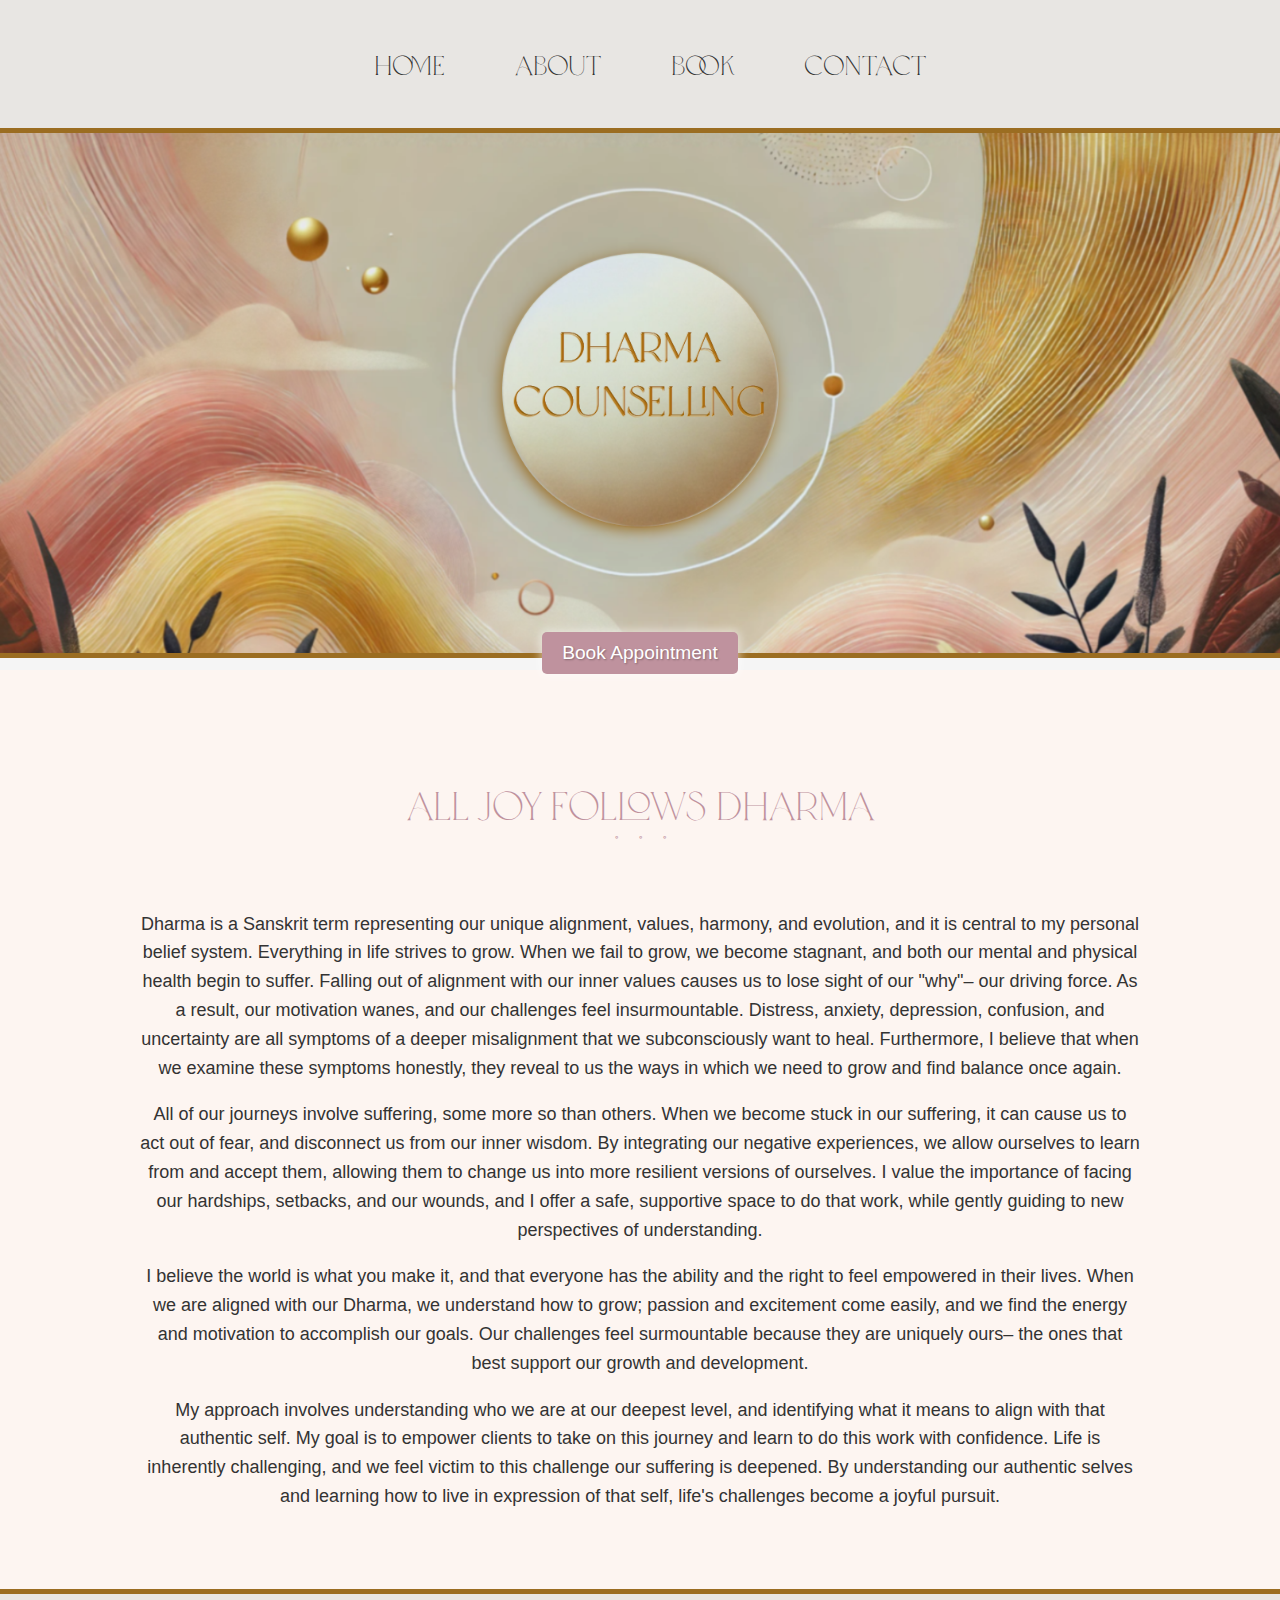
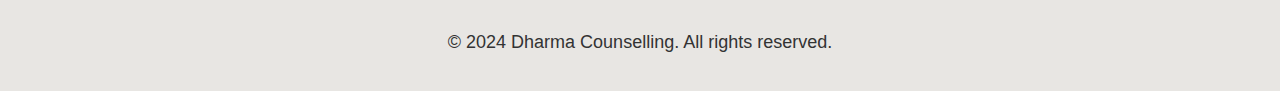
==== index.html @ e4a10d36 "initiall commit" ====
<!DOCTYPE html>
<html lang="en">
<head>
  <meta charset="UTF-8">
  <meta name="viewport" content="width=device-width, initial-scale=1.0">
  <title>Home | Dharma Counselling</title>
  <link rel="stylesheet" href="styles.css">
</head>
<body>
  <header>
    <nav>
      <ul class="nav-list">
        <li><a href="index.html">Home</a></li>
        <li><a href="about.html">About</a></li>
        <li><a href="book-appointment.html">Book</a></li>
        <li><a href="contact.html" class="tokyo-dreams-plain">Contact</a></li>
      </ul>
    </nav>
  </header>

<section id="home">
  <div class="hero home-hero">
    <a href="https://app.acuityscheduling.com/schedule.php?owner=33769874&ref=booking_button" target="_blank" class="btn">Book Appointment</a>
  </div>
</section>

<section id="info">
  <div class="info-content">
    <h2 id='info-header'>
      <span class="main-title">All Joy Follows <span class="tokyo-dreams-plain">Dharma</span></span><br/>
      <span class="decorative-line">˚˚˚</span>
    </h2>
    <p>Dharma is a Sanskrit term representing our unique alignment, values, harmony, and evolution, and it is central to my personal belief system. Everything in life strives to grow. When we fail to grow, we become stagnant, and both our mental and physical health begin to suffer. Falling out of alignment with our inner values causes us to lose sight of our "why"–  our driving force. As a result, our motivation wanes, and our challenges feel insurmountable. Distress, anxiety, depression, confusion, and uncertainty are all symptoms of a deeper misalignment that we subconsciously want to heal. Furthermore, I believe that when we examine these symptoms honestly, they reveal to us the ways in which we need to grow and find balance once again.</p>

    <p>All of our journeys involve suffering, some more so than others. When we become stuck in our suffering, it can cause us to act out of fear, and disconnect us from our inner wisdom. By integrating our negative experiences, we allow ourselves to learn from and accept them, allowing them to change us into more resilient versions of ourselves. I value the importance of facing our hardships, setbacks, and our wounds, and I offer a safe, supportive space to do that work, while gently guiding to new perspectives of understanding.</p>

    <p>I believe the world is what you make it, and that everyone has the ability and the right to feel empowered in their lives. When we are aligned with our Dharma, we understand how to grow; passion and excitement come easily, and we find the energy and motivation to accomplish our goals. Our challenges feel surmountable because they are uniquely ours– the ones that best support our growth and development.</p>

    <p>My approach involves understanding who we are at our deepest level, and identifying what it means to align with that authentic self. My goal is to empower clients to take on this journey and learn to do this work with confidence. Life is inherently challenging, and we feel victim to this challenge our suffering is deepened. By understanding our authentic selves and learning how to live in expression of that self, life's challenges become a joyful pursuit.</p>
  </div>
</section>

<footer>
  <p>&copy; 2024 Dharma Counselling. All rights reserved.</p>
</footer>
</body>
</html>
---- styles.css ----
/* General Styles */
@font-face {
    font-family: 'Tokyo Dreams';
    src: url('fonts/Tokyo-Dreams/WOFF - For use with web license/TokyoDreams-Regular.woff') format('woff');
    font-weight: normal;
    font-style: normal;
}

@font-face {
    font-family: 'Tokyo Dreams Plain';
    src: url('fonts/Tokyo-Dreams/WOFF - For use with web license/TokyoDreamsPlain-Regular.woff') format('woff');
    font-weight: normal;
    font-style: normal;
}

.tokyo-dreams-plain {
    font-family: 'Tokyo Dreams Plain', sans-serif;
  }

html {
    font-size: 100%; /* Base font size */
}

body {
    font-family: 'Arial', sans-serif;
    background-color: #f5f5f5;
    margin: 0;
    padding: 0;
    color: #333;
    font-size: 1rem;
}

header {
    background-color: #e8e6e3; 
    padding: 20px;
    text-align: center;
}

nav ul {
    list-style: none;
    padding: 0;
    display: flex;
    justify-content: center;
}

nav ul li {
    margin: 0 20px; /* Increased spacing between nav items */
}

nav ul li a {
    text-decoration: none;
    color: #333;
    font-family: 'Tokyo Dreams', 'Arial', sans-serif;
    font-size: 1.7rem;
    padding: 10px 15px; 
    display: inline-block;
    position: relative; /* Needed for the hover underline effect */
}

nav ul li a:hover {
    color: #333; /* Keep the same text color on hover */
}

nav ul li a::after {
    content: '';
    position: absolute;
    width: 0;
    height: 2px; /* Adjust thickness of the underline */
    left: 0;
    bottom: 0;
    background-color: #9B6D21;
    transition: width 0.3s ease; 
}

nav ul li a:hover::after {
    width: 100%; /* Expand the underline to full width on hover */
}

.nav-list {
    display: flex;
    list-style-type: none;
    padding: 0;
  }
  
  .nav-list li {
    margin-right: 20px; /* Adjust this value to increase or decrease spacing */
  }
  
  .nav-list li:last-child {
    margin-right: 0; /* Remove margin from the last item */
  }
  
  .nav-list a {
    text-decoration: none;
    padding: 10px 15px; /* Add padding around the links for larger click areas */
  }

#home-header {
    font-family: 'Tokyo Dreams Plain', 'Arial', sans-serif;
    font-size: 3.5rem;
}

.home-hero {
    background-image: url('images/home_background_text_glow.png');
    background-size: cover;
    background-position: center;
    height: 30vh; 
    display: flex;
    flex-direction: column;
    justify-content: center;
    align-items: center;
    color: white;
    text-align: center;
    padding: 0 20px;
    border-top: 5px solid #9B6D21;
    border-bottom: 5px solid #9B6D21;
    position: relative; /* Set position relative to allow absolute positioning for the button */
}

.home-hero .btn {
    position: absolute;
    bottom: -4%; /* Align the button to the bottom */
    margin: 0 auto;
    font-size: 1.2rem;
}

.hero {
    background-color: #fdf5f1;
    padding: 100px 20px;
    text-align: center;
}

.hero h1 {
    font-size: 48px;
    color: #bf929e;
}

.btn {
    background-color: #bf929e;
    color: white;
    padding: 10px 20px;
    text-decoration: none;
    border-radius: 5px;
    margin-top: 20px;
    box-shadow: 0 0 10px 2px rgba(255, 255, 255, 0.5); 
    text-shadow: 1px 1px 2px rgba(0, 0, 0, 0.3);
}

.btn:hover {
    background-color: #d7a5b3;
}

/* About Section */
#about {
    padding: 50px 20px;
    background-color: #ffffff;
    text-align: center;
}

#about h2 {
    color: #bf929e;
}

#info {
    background-color: #fdf5f1;
    padding: 0px 20px;
    text-align: center;
}

#info-header {
    font-family: 'Tokyo Dreams', 'Arial', sans-serif;
    font-size: 2.5rem;
    font-weight: normal;
    margin-top: 5%;
}

.info-content {
    max-width: 800px; 
    margin: 0 auto; /* This centers the content horizontally */
    font-family: 'Avenir', 'Arial', sans-serif;
}

.info-content h2 {
    color: #bf929e;
    font-size: 32px;
}

.info-content p {
    color: #333;
    font-size: 18px;
    line-height: 1.6;
}

footer {
    background-color: #e8e6e3;
    padding: 20px;
    text-align: center;
    border-top: 5px solid #9B6D21;
}

/* Media query for tablets and larger screens */
@media (min-width: 768px) {
    nav ul {
      flex-direction: row;
    }
  
    .home-hero {
      height: 40vh; /* Adjust height for larger screens */
    }
  
    .info-content {
      padding: 40px;
      max-width: 800px;
      margin: 0 auto;
    }
}

/* Media query for desktops and larger screens */
@media (min-width: 1024px) {
    body {
      font-size: 1.125rem; /* Increase base font size */
    }
  
    .hero {
      padding: 80px 20px;
    }
  
    .info-content {
      padding: 60px;
      max-width: 1000px;
      margin-top: 1%;
    }
}

/* Media query for mobile screens */
@media (max-width: 767px) {
    nav ul {
        flex-direction: column;
        align-items: center;
    }

    nav ul li {
        margin: 10px 0; /* Adjust spacing for vertical layout */
    }

    nav ul li a {
        font-size: 1.5rem; /* Adjust font size for smaller screens */
    }
}
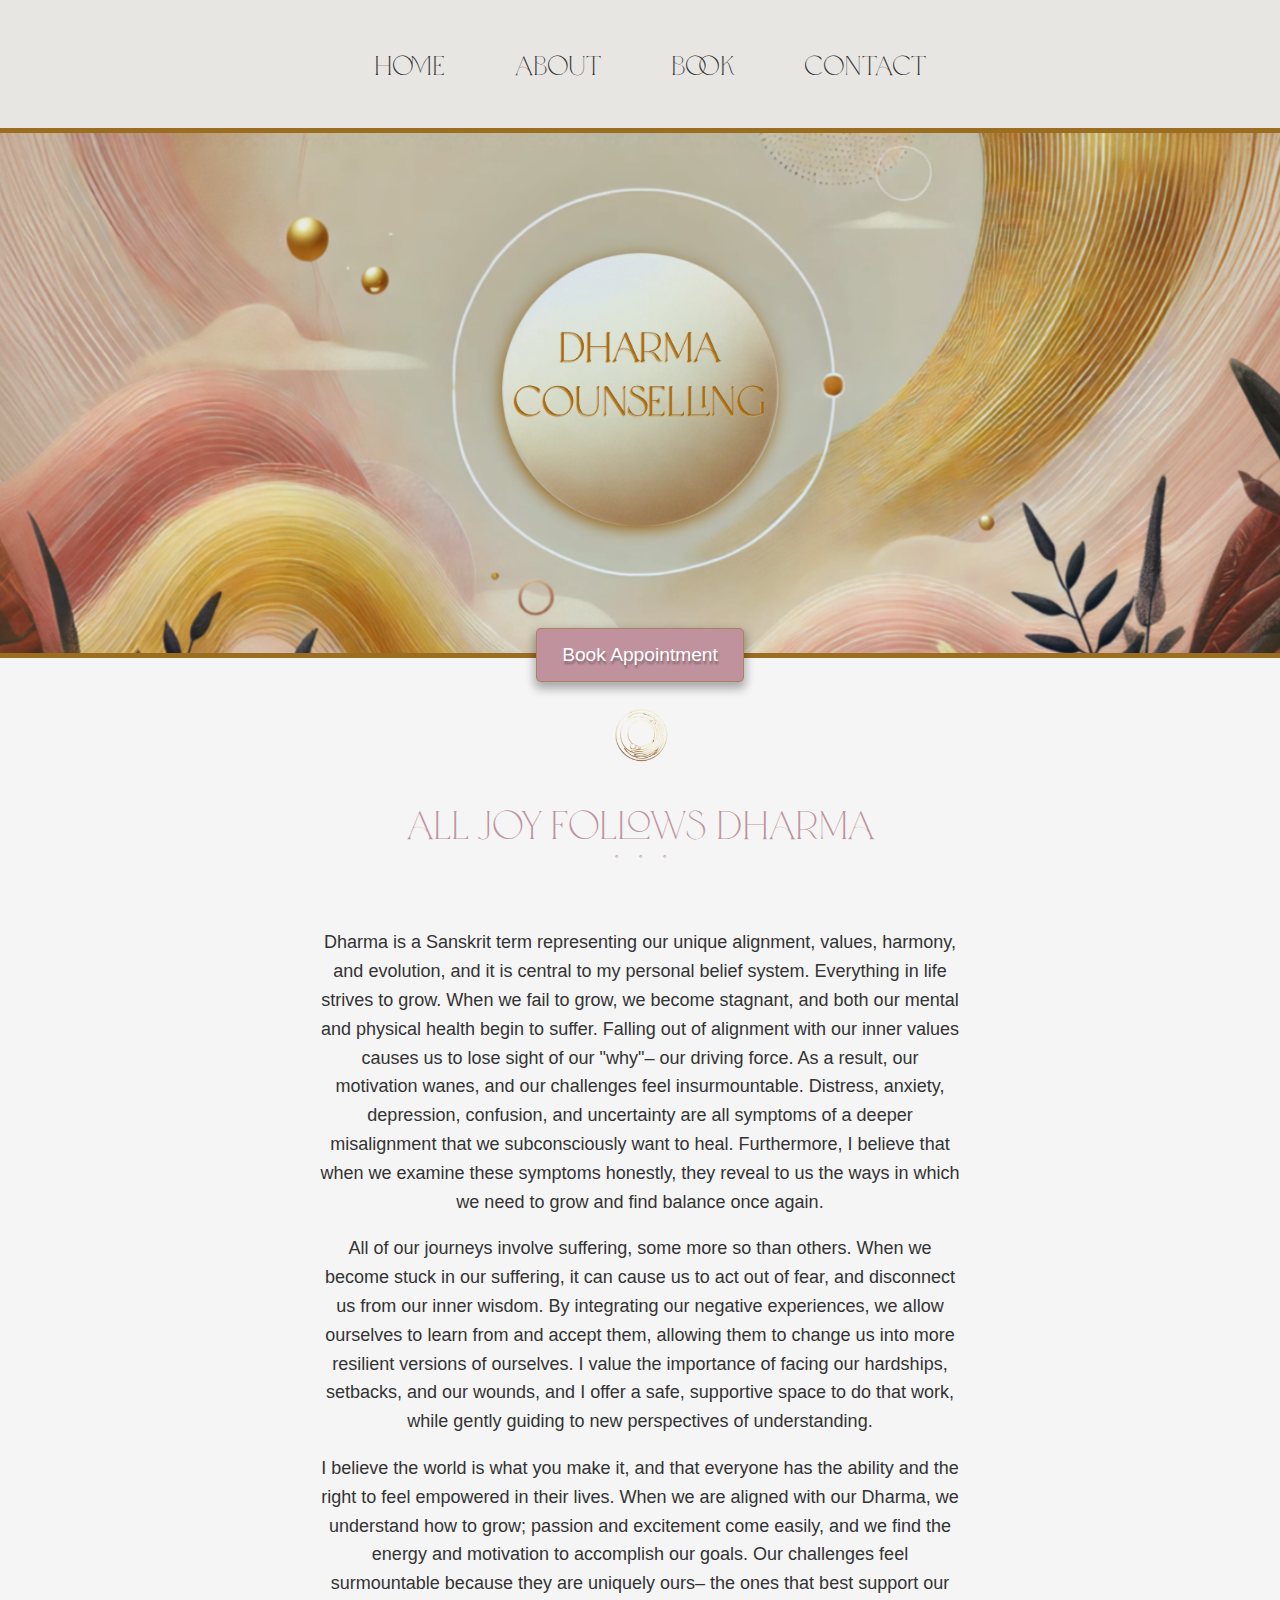
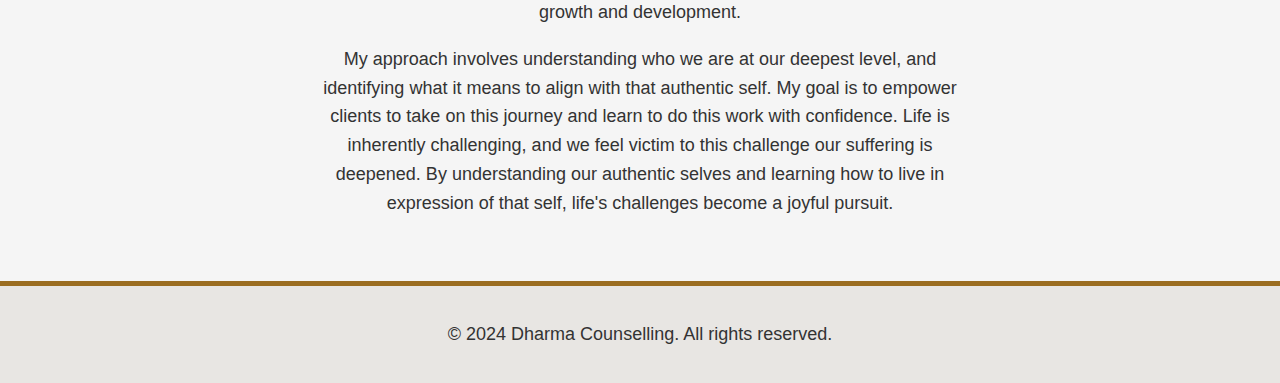
==== commit dc0d6028: "tidy up" ====
--- a/index.html
+++ b/index.html
@@ -26,6 +26,7 @@
 
 <section id="info">
   <div class="info-content">
+    <div class="image-container"></div> 
     <h2 id='info-header'>
       <span class="main-title">All Joy Follows <span class="tokyo-dreams-plain">Dharma</span></span><br/>
       <span class="decorative-line">˚˚˚</span>
--- a/styles.css
+++ b/styles.css
@@ -22,7 +22,7 @@
 }
 
 body {
-    font-family: 'Arial', sans-serif;
+    font-family: 'Avenir', sans-serif;
     background-color: #f5f5f5;
     margin: 0;
     padding: 0;
@@ -83,7 +83,7 @@
   }
   
   .nav-list li {
-    margin-right: 20px; /* Adjust this value to increase or decrease spacing */
+    margin-right: 20px; 
   }
   
   .nav-list li:last-child {
@@ -92,13 +92,8 @@
   
   .nav-list a {
     text-decoration: none;
-    padding: 10px 15px; /* Add padding around the links for larger click areas */
-  }
-
-#home-header {
-    font-family: 'Tokyo Dreams Plain', 'Arial', sans-serif;
-    font-size: 3.5rem;
-}
+    padding: 10px 15px; 
+  }
 
 .home-hero {
     background-image: url('images/home_background_text_glow.png');
@@ -106,12 +101,8 @@
     background-position: center;
     height: 30vh; 
     display: flex;
-    flex-direction: column;
     justify-content: center;
     align-items: center;
-    color: white;
-    text-align: center;
-    padding: 0 20px;
     border-top: 5px solid #9B6D21;
     border-bottom: 5px solid #9B6D21;
     position: relative; /* Set position relative to allow absolute positioning for the button */
@@ -119,7 +110,7 @@
 
 .home-hero .btn {
     position: absolute;
-    bottom: -4%; /* Align the button to the bottom */
+    bottom: -5.5%; /* Align the button to the bottom */
     margin: 0 auto;
     font-size: 1.2rem;
 }
@@ -138,12 +129,14 @@
 .btn {
     background-color: #bf929e;
     color: white;
-    padding: 10px 20px;
+    padding: 15px 25px;
     text-decoration: none;
     border-radius: 5px;
-    margin-top: 20px;
-    box-shadow: 0 0 10px 2px rgba(255, 255, 255, 0.5); 
-    text-shadow: 1px 1px 2px rgba(0, 0, 0, 0.3);
+    box-shadow: 0 5px 10px 2px rgba(0, 0, 0, 0.3); 
+    text-shadow: 1px 2.5px 2px rgba(0, 0, 0, 0.3);
+    border: 1px, solid, rgba(155, 109, 33, 0.5);
+    position: absolute;
+    margin: 0 auto;
 }
 
 .btn:hover {
@@ -162,22 +155,37 @@
 }
 
 #info {
-    background-color: #fdf5f1;
-    padding: 0px 20px;
-    text-align: center;
+    background-color: #f5f5f5;
+    text-align: center;
+    width: 50%;
+    margin: 0 auto;
+    margin-bottom: 5%;
 }
 
 #info-header {
     font-family: 'Tokyo Dreams', 'Arial', sans-serif;
     font-size: 2.5rem;
     font-weight: normal;
-    margin-top: 5%;
+    margin-top: 0;
+}
+
+.image-container {
+    background-image: url('images/gold_circle.png');
+    background-size: cover;
+    background-position: center top;
+    height: 5em;
+    width: 5em;
+    margin: 0 auto;
+    margin-bottom: 3%;
+    position: relative;
+    /* top: -1em; */
 }
 
 .info-content {
     max-width: 800px; 
-    margin: 0 auto; /* This centers the content horizontally */
+    margin: 0 auto;
     font-family: 'Avenir', 'Arial', sans-serif;
+    padding-top: 5%;
 }
 
 .info-content h2 {
@@ -209,7 +217,7 @@
     }
   
     .info-content {
-      padding: 40px;
+      /* padding: 40px; */
       max-width: 800px;
       margin: 0 auto;
     }
@@ -226,9 +234,9 @@
     }
   
     .info-content {
-      padding: 60px;
+      /* padding: 60px; */
       max-width: 1000px;
-      margin-top: 1%;
+      /* margin-top: 1%; */
     }
 }
 
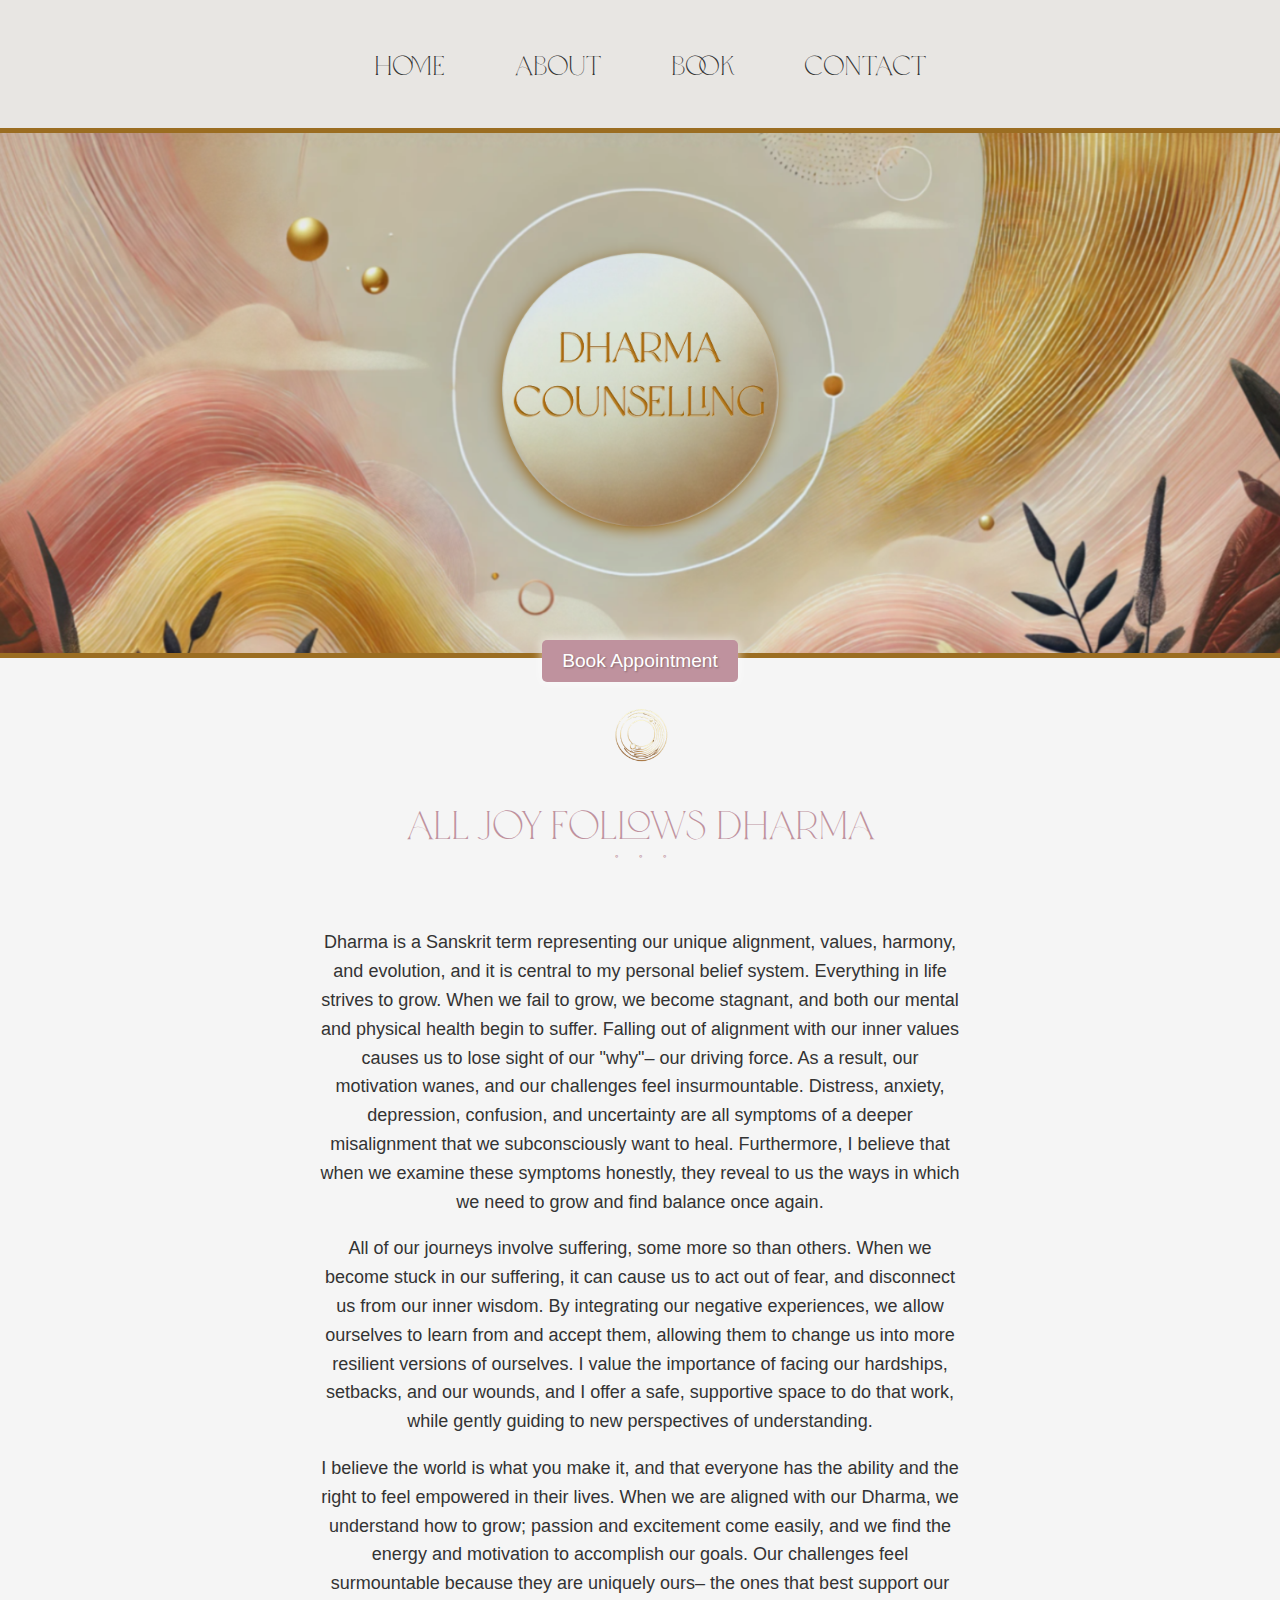
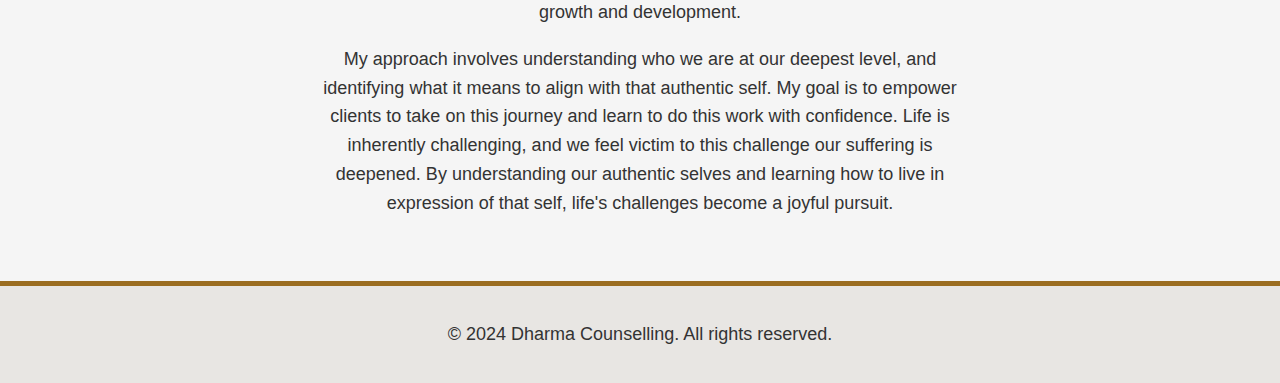
==== commit 95163e39: "add favicon" ====
--- a/index.html
+++ b/index.html
@@ -5,6 +5,7 @@
   <meta name="viewport" content="width=device-width, initial-scale=1.0">
   <title>Home | Dharma Counselling</title>
   <link rel="stylesheet" href="styles.css">
+  <link rel="icon" href="favicon/favicon.ico" type="image/x-icon"> 
 </head>
 <body>
   <header>
--- a/styles.css
+++ b/styles.css
@@ -129,14 +129,12 @@
 .btn {
     background-color: #bf929e;
     color: white;
-    padding: 15px 25px;
+    padding: 10px 20px;
     text-decoration: none;
     border-radius: 5px;
-    box-shadow: 0 5px 10px 2px rgba(0, 0, 0, 0.3); 
-    text-shadow: 1px 2.5px 2px rgba(0, 0, 0, 0.3);
-    border: 1px, solid, rgba(155, 109, 33, 0.5);
-    position: absolute;
-    margin: 0 auto;
+    margin-top: 20px;
+    box-shadow: 0 0 10px 2px rgba(255, 255, 255, 0.5); 
+    text-shadow: 1px 1px 2px rgba(0, 0, 0, 0.3);
 }
 
 .btn:hover {
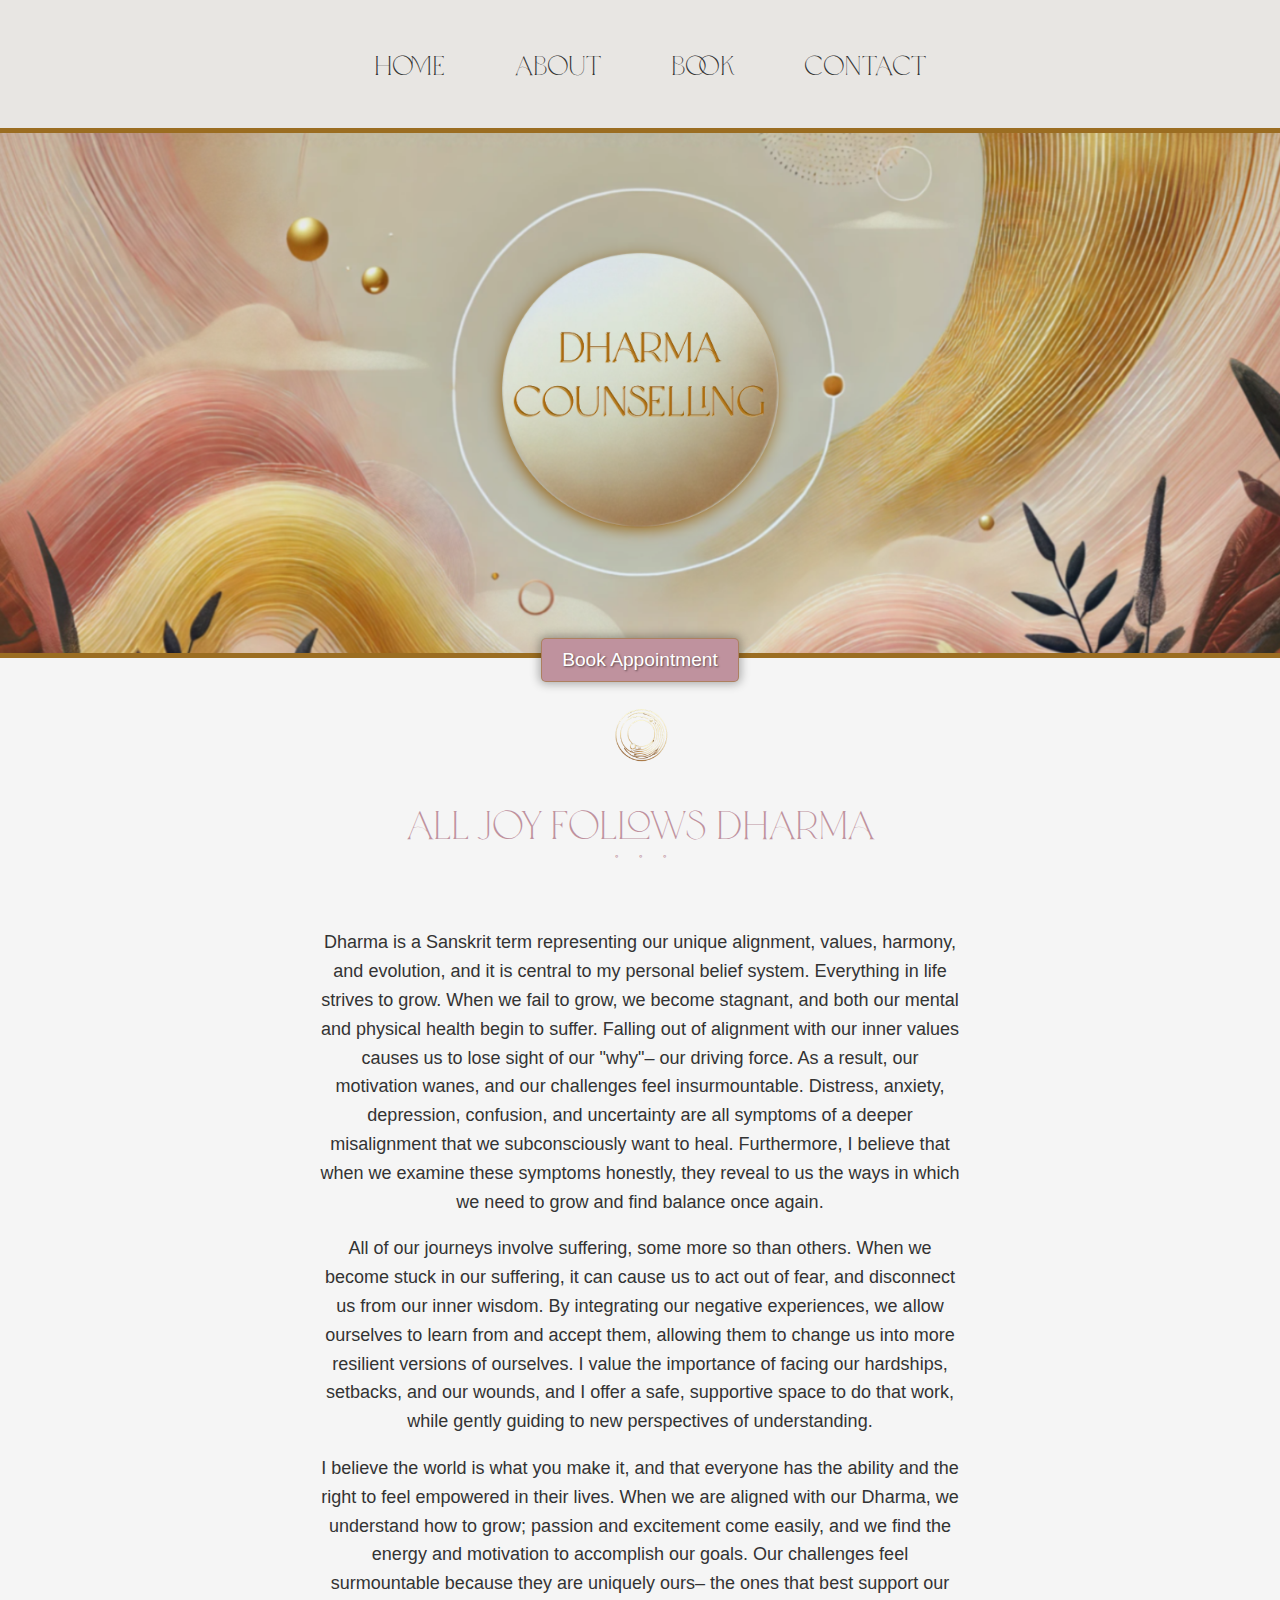
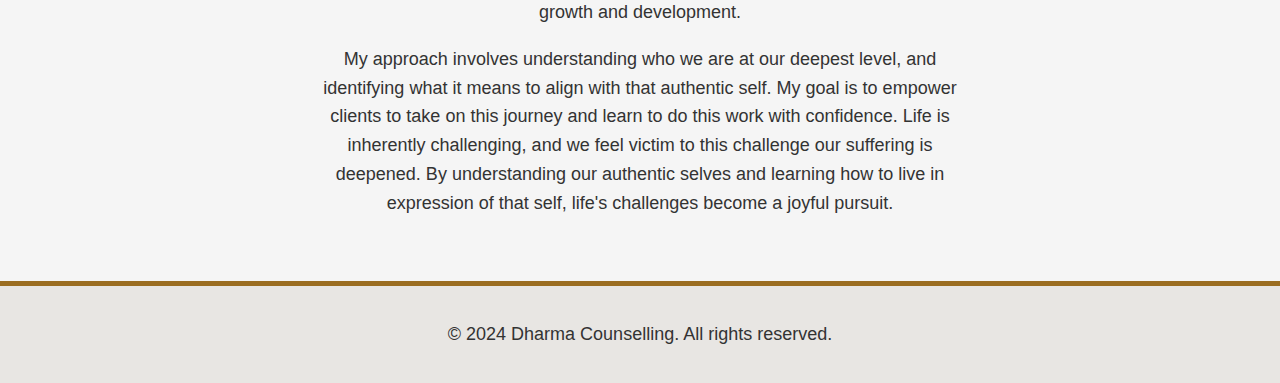
==== commit e85774d4: "update button" ====
--- a/index.html
+++ b/index.html
@@ -5,7 +5,7 @@
   <meta name="viewport" content="width=device-width, initial-scale=1.0">
   <title>Home | Dharma Counselling</title>
   <link rel="stylesheet" href="styles.css">
-  <link rel="icon" href="favicon/favicon.ico" type="image/x-icon"> 
+  <link rel="icon" href="favicon.ico" type="image/x-icon"> 
 </head>
 <body>
   <header>
--- a/styles.css
+++ b/styles.css
@@ -133,8 +133,10 @@
     text-decoration: none;
     border-radius: 5px;
     margin-top: 20px;
-    box-shadow: 0 0 10px 2px rgba(255, 255, 255, 0.5); 
-    text-shadow: 1px 1px 2px rgba(0, 0, 0, 0.3);
+    border: 1px, solid, rgb(155, 109, 33, 0.5);
+    /* box-shadow: 0 0 10px 2px rgba(255, 255, 255, 0.5);  */
+    box-shadow: 0 0 10px 2px rgba(0, 0, 0, 0.3); 
+    text-shadow: 1px 1px 2px rgba(0, 0, 0, 0.5);
 }
 
 .btn:hover {
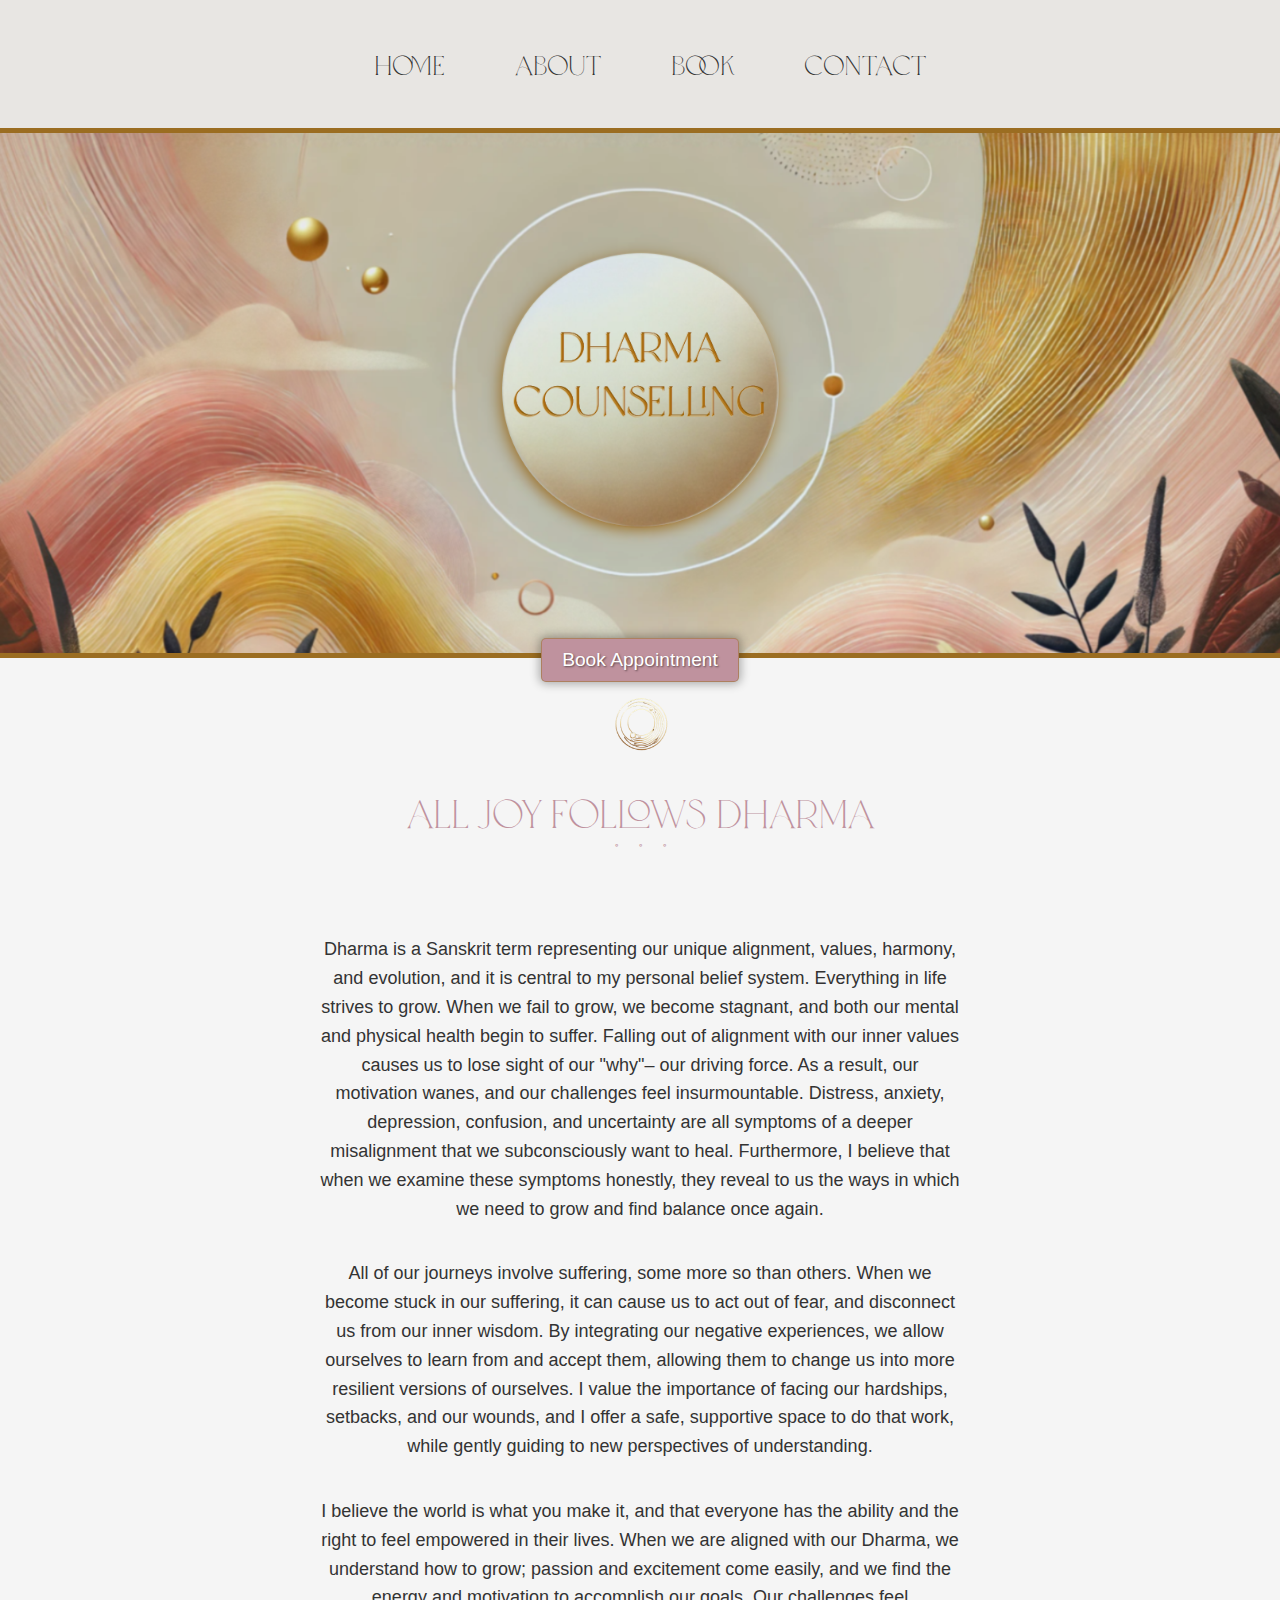
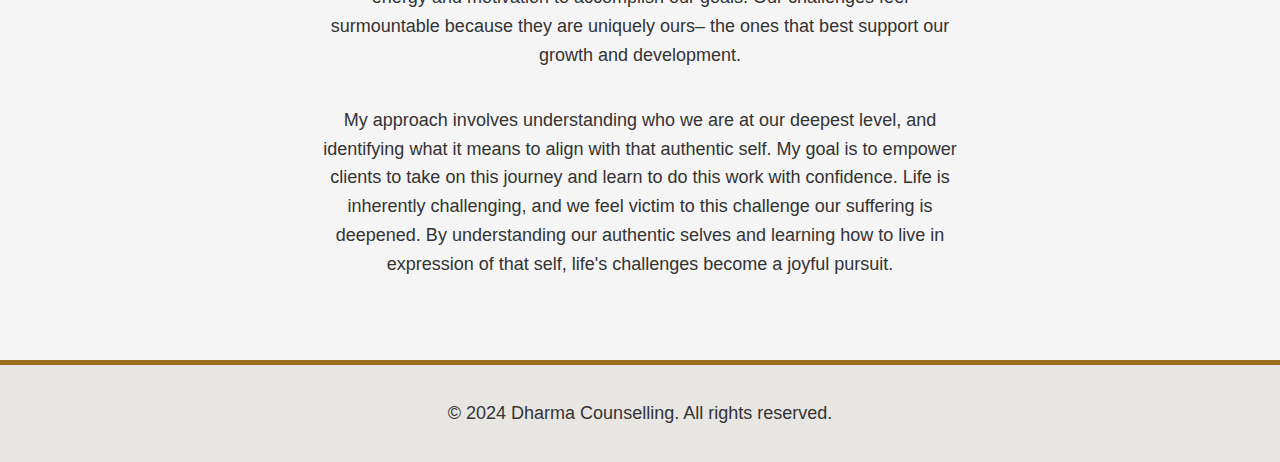
==== commit e0e21f3f: "media style update for contact" ====
--- a/index.html
+++ b/index.html
@@ -5,7 +5,7 @@
   <meta name="viewport" content="width=device-width, initial-scale=1.0">
   <title>Home | Dharma Counselling</title>
   <link rel="stylesheet" href="styles.css">
-  <link rel="icon" href="favicon.ico" type="image/x-icon"> 
+  <link rel="icon" href="favicon/favicon.ico" type="image/x-icon"> 
 </head>
 <body>
   <header>
@@ -27,6 +27,7 @@
 
 <section id="info">
   <div class="info-content">
+  </br>
     <div class="image-container"></div> 
     <h2 id='info-header'>
       <span class="main-title">All Joy Follows <span class="tokyo-dreams-plain">Dharma</span></span><br/>
--- a/styles.css
+++ b/styles.css
@@ -110,7 +110,7 @@
 
 .home-hero .btn {
     position: absolute;
-    bottom: -5.5%; /* Align the button to the bottom */
+    bottom: -5.5%; 
     margin: 0 auto;
     font-size: 1.2rem;
 }
@@ -134,7 +134,6 @@
     border-radius: 5px;
     margin-top: 20px;
     border: 1px, solid, rgb(155, 109, 33, 0.5);
-    /* box-shadow: 0 0 10px 2px rgba(255, 255, 255, 0.5);  */
     box-shadow: 0 0 10px 2px rgba(0, 0, 0, 0.3); 
     text-shadow: 1px 1px 2px rgba(0, 0, 0, 0.5);
 }
@@ -182,10 +181,12 @@
 }
 
 .info-content {
-    max-width: 800px; 
-    margin: 0 auto;
-    font-family: 'Avenir', 'Arial', sans-serif;
-    padding-top: 5%;
+    display: flex;
+    flex-direction: column;
+    align-items: center; /* Centers items horizontally */
+    justify-content: center; /* Centers items vertically */
+    text-align: center;
+    width: 100%;
 }
 
 .info-content h2 {
@@ -238,6 +239,60 @@
       max-width: 1000px;
       /* margin-top: 1%; */
     }
+
+    .contact-form {
+        max-width: 500px;
+        margin: 30px auto;
+        padding: 20px;
+        border: 2px solid #b08d57; /* Updated to gold color */
+        border-radius: 10px;
+        background-color: #f9f7f6;
+        box-shadow: 0 4px 8px rgba(0, 0, 0, 0.1);
+        text-align: center;
+    }
+    
+    .contact-form label {
+        display: block;
+        margin-top: 10px;
+        font-size: 16px;
+        font-weight: 500;
+        color: #644c4c;
+        text-align: left;
+    }
+    
+    .contact-form input, 
+    .contact-form textarea {
+        width: calc(100% - 20px);
+        padding: 10px;
+        margin-top: 5px;
+        border: 1px solid #c2a5a5;
+        border-radius: 5px;
+        font-size: 14px;
+        font-family: inherit;
+        display: block;
+        margin-left: auto;
+        margin-right: auto;
+    }
+    
+    .contact-form button {
+        display: block;
+        width: calc(100% - 20px);
+        padding: 10px;
+        margin-top: 15px;
+        background-color: #c2a5a5; 
+        color: white;
+        font-size: 16px;
+        border: none;
+        border-radius: 5px;
+        cursor: pointer;
+        transition: background-color 0.3s ease;
+        margin-left: auto;
+        margin-right: auto;
+    }
+    
+    .contact-form button:hover {
+        background-color: #997645;
+    } 
 }
 
 /* Media query for mobile screens */
@@ -254,4 +309,23 @@
     nav ul li a {
         font-size: 1.5rem; /* Adjust font size for smaller screens */
     }
+
+    .contact-form {
+        display: flex;
+        flex-direction: column;
+        align-items: center;
+        width: 90%; /* Makes it more responsive */
+        max-width: 500px; /* Prevents it from being too wide */
+        margin: 0 auto; /* Centers the form */
+    }
+    
+    .contact-form label {
+        width: 100%;
+        text-align: left;
+    }
+    
+    .contact-form input, 
+    .contact-form textarea {
+        width: 100%; /* Ensures full-width on small screens */
+    }
 }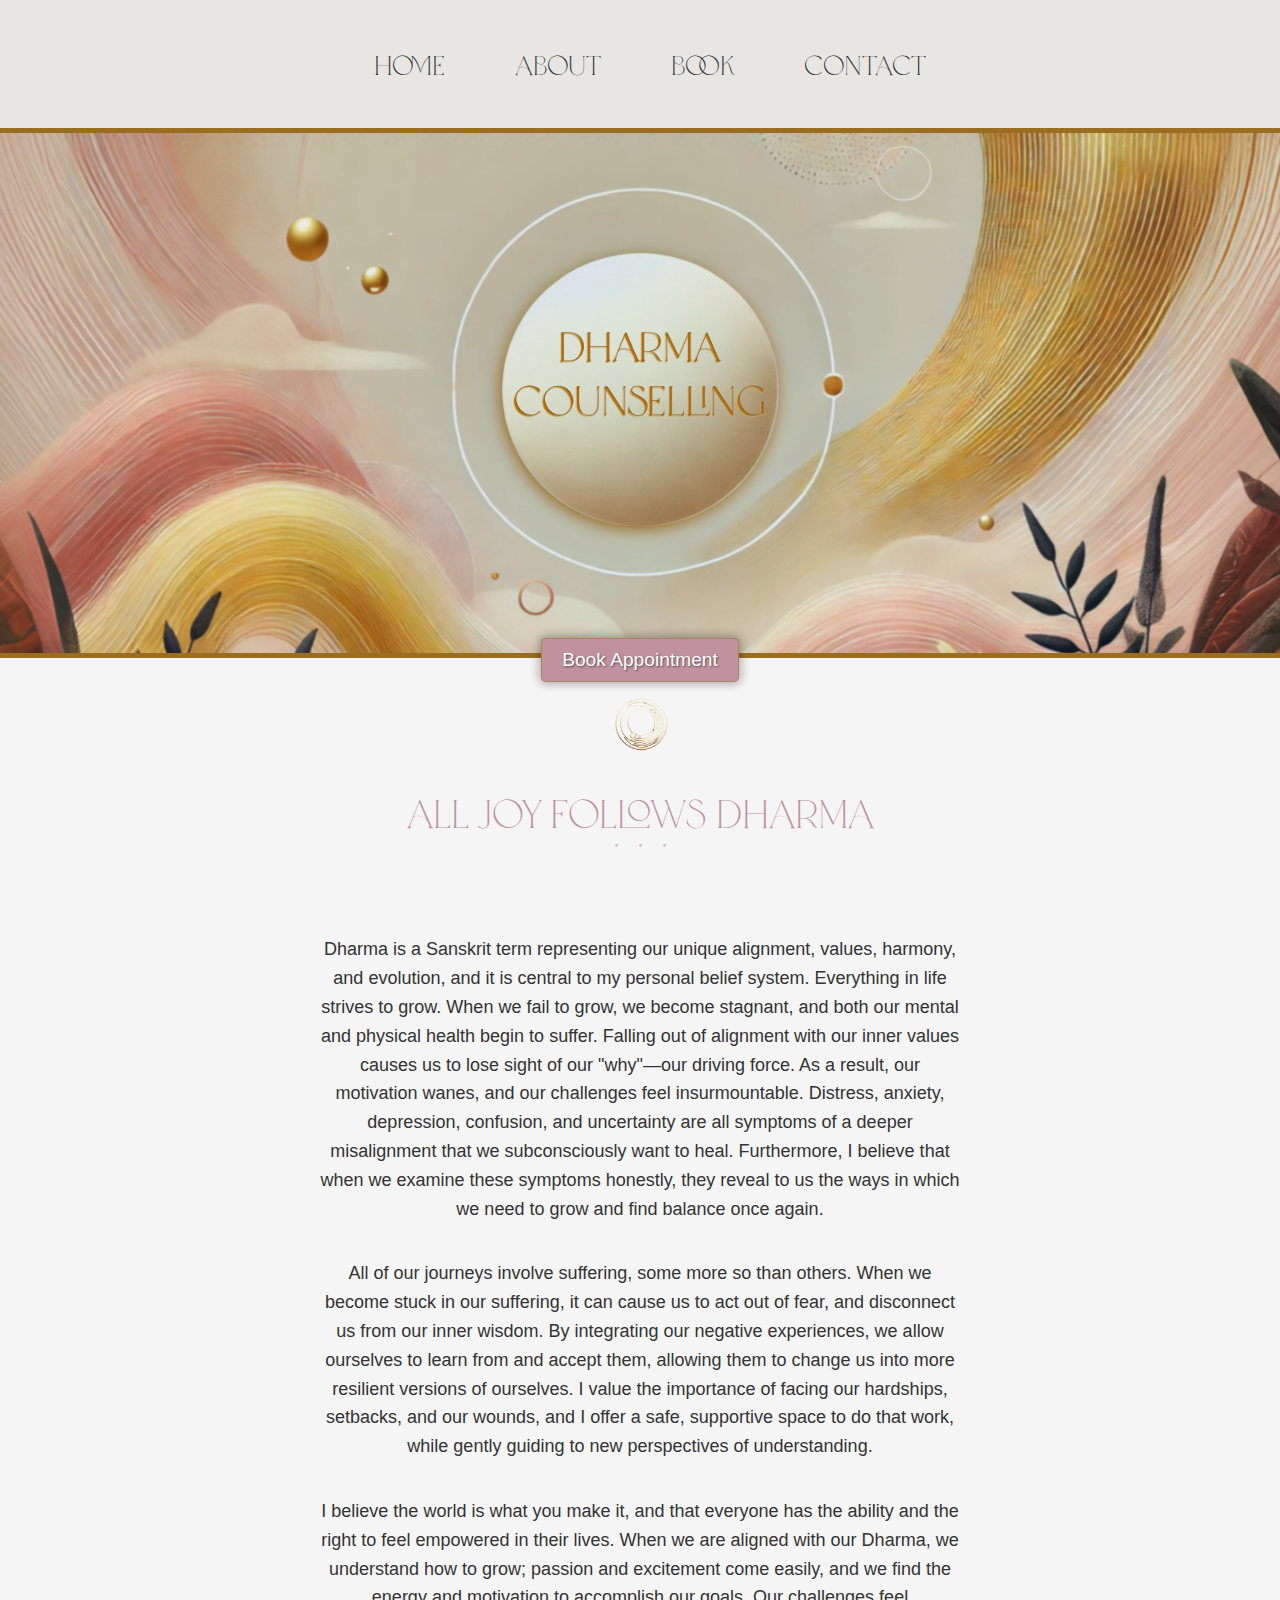
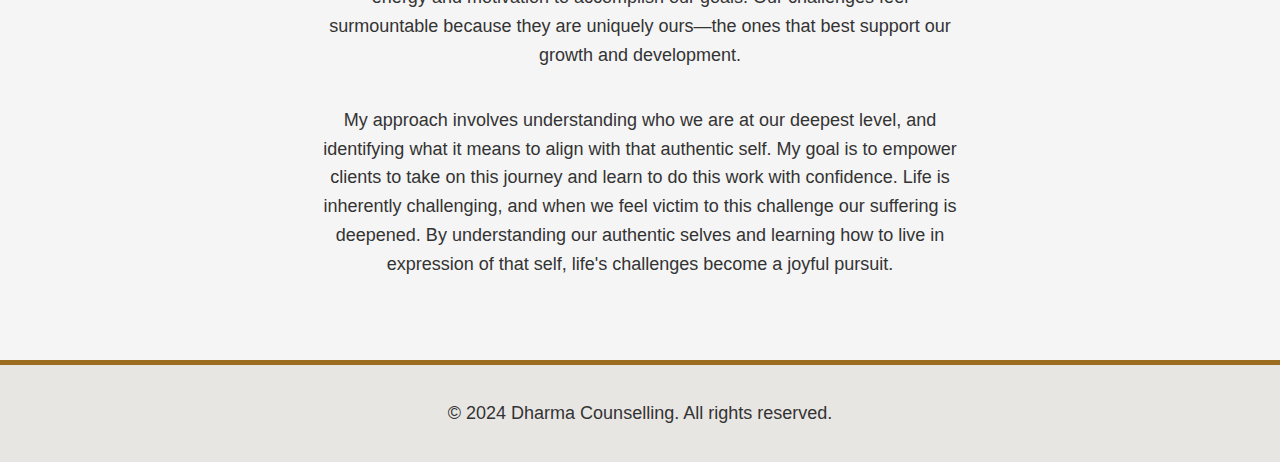
==== commit 7248f632: "fix home typo" ====
--- a/index.html
+++ b/index.html
@@ -33,13 +33,26 @@
       <span class="main-title">All Joy Follows <span class="tokyo-dreams-plain">Dharma</span></span><br/>
       <span class="decorative-line">˚˚˚</span>
     </h2>
-    <p>Dharma is a Sanskrit term representing our unique alignment, values, harmony, and evolution, and it is central to my personal belief system. Everything in life strives to grow. When we fail to grow, we become stagnant, and both our mental and physical health begin to suffer. Falling out of alignment with our inner values causes us to lose sight of our "why"–  our driving force. As a result, our motivation wanes, and our challenges feel insurmountable. Distress, anxiety, depression, confusion, and uncertainty are all symptoms of a deeper misalignment that we subconsciously want to heal. Furthermore, I believe that when we examine these symptoms honestly, they reveal to us the ways in which we need to grow and find balance once again.</p>
+    <p>Dharma is a Sanskrit term representing our unique alignment, values, harmony, and evolution, 
+      and it is central to my personal belief system. Everything in life strives to grow. When we fail to grow, we become stagnant, and 
+      both our mental and physical health begin to suffer. Falling out of alignment with our inner values causes us to lose sight of our 
+      "why"—our driving force. As a result, our motivation wanes, and our challenges feel insurmountable. Distress, anxiety, depression, 
+      confusion, and uncertainty are all symptoms of a deeper misalignment that we subconsciously want to heal. Furthermore, I believe that 
+      when we examine these symptoms honestly, they reveal to us the ways in which we need to grow and find balance once again.</p>
 
-    <p>All of our journeys involve suffering, some more so than others. When we become stuck in our suffering, it can cause us to act out of fear, and disconnect us from our inner wisdom. By integrating our negative experiences, we allow ourselves to learn from and accept them, allowing them to change us into more resilient versions of ourselves. I value the importance of facing our hardships, setbacks, and our wounds, and I offer a safe, supportive space to do that work, while gently guiding to new perspectives of understanding.</p>
+    <p>All of our journeys involve suffering, some more so than others. When we become stuck in our suffering, it can cause us to act out of 
+      fear, and disconnect us from our inner wisdom. By integrating our negative experiences, we allow ourselves to learn from and accept them, 
+      allowing them to change us into more resilient versions of ourselves. I value the importance of facing our hardships, setbacks, and our wounds, 
+      and I offer a safe, supportive space to do that work, while gently guiding to new perspectives of understanding.</p>
 
-    <p>I believe the world is what you make it, and that everyone has the ability and the right to feel empowered in their lives. When we are aligned with our Dharma, we understand how to grow; passion and excitement come easily, and we find the energy and motivation to accomplish our goals. Our challenges feel surmountable because they are uniquely ours– the ones that best support our growth and development.</p>
+    <p>I believe the world is what you make it, and that everyone has the ability and the right to feel empowered in their lives. When we are aligned 
+      with our Dharma, we understand how to grow; passion and excitement come easily, and we find the energy and motivation to accomplish our goals. Our 
+      challenges feel surmountable because they are uniquely ours—the ones that best support our growth and development.</p>
 
-    <p>My approach involves understanding who we are at our deepest level, and identifying what it means to align with that authentic self. My goal is to empower clients to take on this journey and learn to do this work with confidence. Life is inherently challenging, and we feel victim to this challenge our suffering is deepened. By understanding our authentic selves and learning how to live in expression of that self, life's challenges become a joyful pursuit.</p>
+    <p>My approach involves understanding who we are at our deepest level, and identifying what it means to align with that authentic self. My goal 
+      is to empower clients to take on this journey and learn to do this work with confidence. Life is inherently challenging, and when we feel victim to 
+      this challenge our suffering is deepened. By understanding our authentic selves and learning how to live in expression of that self, life's 
+      challenges become a joyful pursuit.</p>
   </div>
 </section>
 
